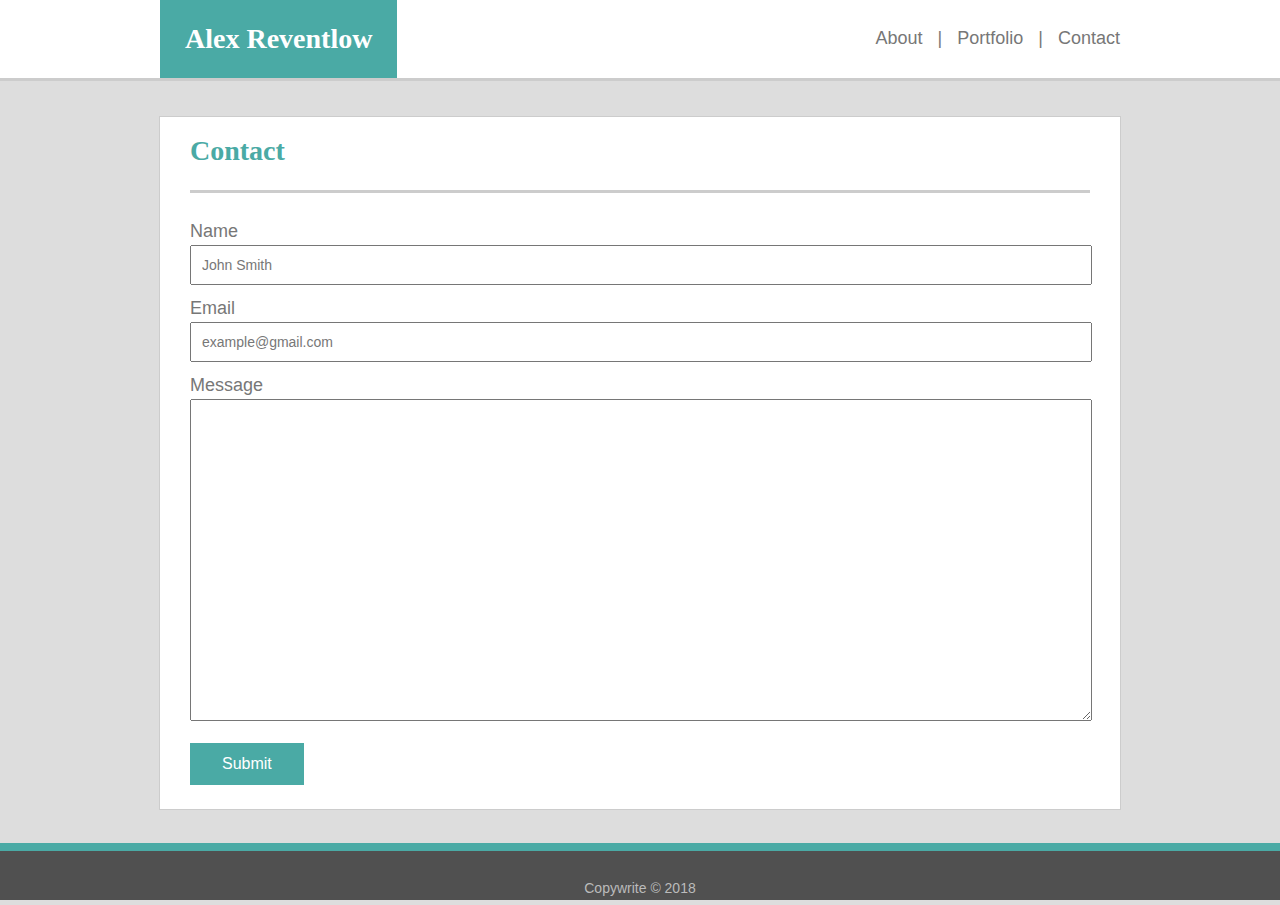
==== contact.html @ 3f046acd "added reset.css and updated style.css" ====
<!DOCTYPE html>
<html lang="en-us">

<head>
    <title>Contact</title>
    <link rel="stylesheet" type="text/css" href="assets/css/reset.css">
    <link rel="stylesheet" type="text/css" href="assets/css/style.css">
    <meta charset="utf-8">
</head>

<body>
    <header class="clearfix">
        <div id="headerBox">
            <div id="name">
                <h1>Alex Reventlow</h1>
            </div>
            <div id="menuBar">
                <p>
                    <a href="./index.html" class="menuButtons">About</a> 
                    &nbsp; | &nbsp; 
                    <a href="./portfolio.html" class="menuButtons">Portfolio </a> 
                    &nbsp; | &nbsp; 
                    <a href="./contact.html" class="menuButtons">Contact</a>
                </p>
            </div>
        </div>
    </header>

    <div id="content">
        <div id="contentBox">
            <div id="sectionTitle">
                <h1>Contact</h1>
            </div>
            
            <!-- form goes nowhere -->
            <form action="./placeholder.php">
                <p>Name <input type="text" name="name" class="contactForm" value="John Smith" onfocus="this.value=''; this.onfocus=null;"></p>
                <p>Email <input type="text" name="email" class="contactForm" value="example@gmail.com" onfocus="this.value=''; this.onfocus=null;"></p>
                <p>Message
            <textarea id="subject" name="message" class="contactForm tallContactForm"></textarea>
            <input type="submit" value="Submit" class="button"></form>
        </div>
    </div>
    
    <footer>
        Copywrite © 2018
    </footer>
</body>
</html>
---- assets/css/style.css ----
h1{
    font-family: 'Georgia', Times, Times New Roman, serif;
    font-size: 28px;
    font-weight: bold;
}

h2{
    font-family: 'Georgia', Times, Times New Roman, serif;
    font-size: 20px;
    font-weight: bold;
}

p{
    font-family: 'Arial', 'Helvetica Neue', Helvetica, sans-serif;
    color: #777777;
    font-size: 18px;
    line-height: 150%;
}

.menuButtons{
    color: #777777;
    text-decoration: none;
}

.portfolioBox{
    width: 280px;
    height: 200px;
    float: left;
    margin: 0px 40px 60px 0px;
    position: relative;
}

.portfolioTitle{
    width: 280px;
    height: 60px;
    position: absolute;
    bottom: 10px;
    background-color: #4aaaa5;
    color: #ffffff;
    text-align: center;
}

.portfolioLink{
    text-decoration: none;
    color: #ffffff;
    position: relative;
    top: 20px;
}

body{
    margin: 0px;
    background-color: #dddddd;
    padding-bottom: 60px;
    background-image: url(../../assets/images/gravel.png);
}

header{
    background-color: #ffffff;
}

footer{
    width: 100%;
    text-align: center;
    position: fixed;
    bottom: 0;
    padding: 30px 0px 5px;
    background-color: #505050;
    border-top: 8px solid #4aaaa5;
    color:  #bbbbbb;
    font-family: 'Arial', 'Helvetica Neue', Helvetica, sans-serif;
    font-size: 14px;
}

.contactForm{
    width: 878px;
    font-family: 'Arial', 'Helvetica Neue', Helvetica, sans-serif;
    font-size: 14px;
    padding: 10px;
    color: #777777;
    border-width: 2;
    margin-bottom: 10px;
}

.tallContactForm{
    height: 300px;
    width: 880px;
}

.button{
    background-color: #4aaaa5;
    border: none;
    color: white;
    padding: 12px 32px;
    text-align: center;
    text-decoration: none;
    display: inline-block;
    font-size: 16px;
    margin: 4px 0px;
    cursor: pointer;
}

#headerBox{
    width: 960px;
    margin: 0 auto;
}

#menuBar{
    float: right;
    padding: 25px 0px;
}

#name{
    background-color: #4aaaa5;
    float: left;
    color: white;
    padding: 25px 25px;
}

#content{
    margin: 0px 0px auto 0px;
    padding: 35px 0px;
    border-style: solid;
    border-width: 3px 0px 0px 0px;
    border-color: #cccccc;
}

#contentBox{
    width: 900px;
    margin: auto;
    padding: 20px 30px;
    background-color: #ffffff;
    border-style: solid;
    border-width: thin;
    border-color: #cccccc;
}

#sectionTitle{
    color: #4aaaa5;
    border-style: solid;
    border-width: 0px 0px 3px;
    border-color: #cccccc;
    padding: 0px 0px 25px;
    margin: 0px 0px 25px;
}

#headshot{
    float: left;
    margin: 0px 25px 25px 0px;
}

.clearfix::after {
    content: "";
    clear: both;
    display: table;
}
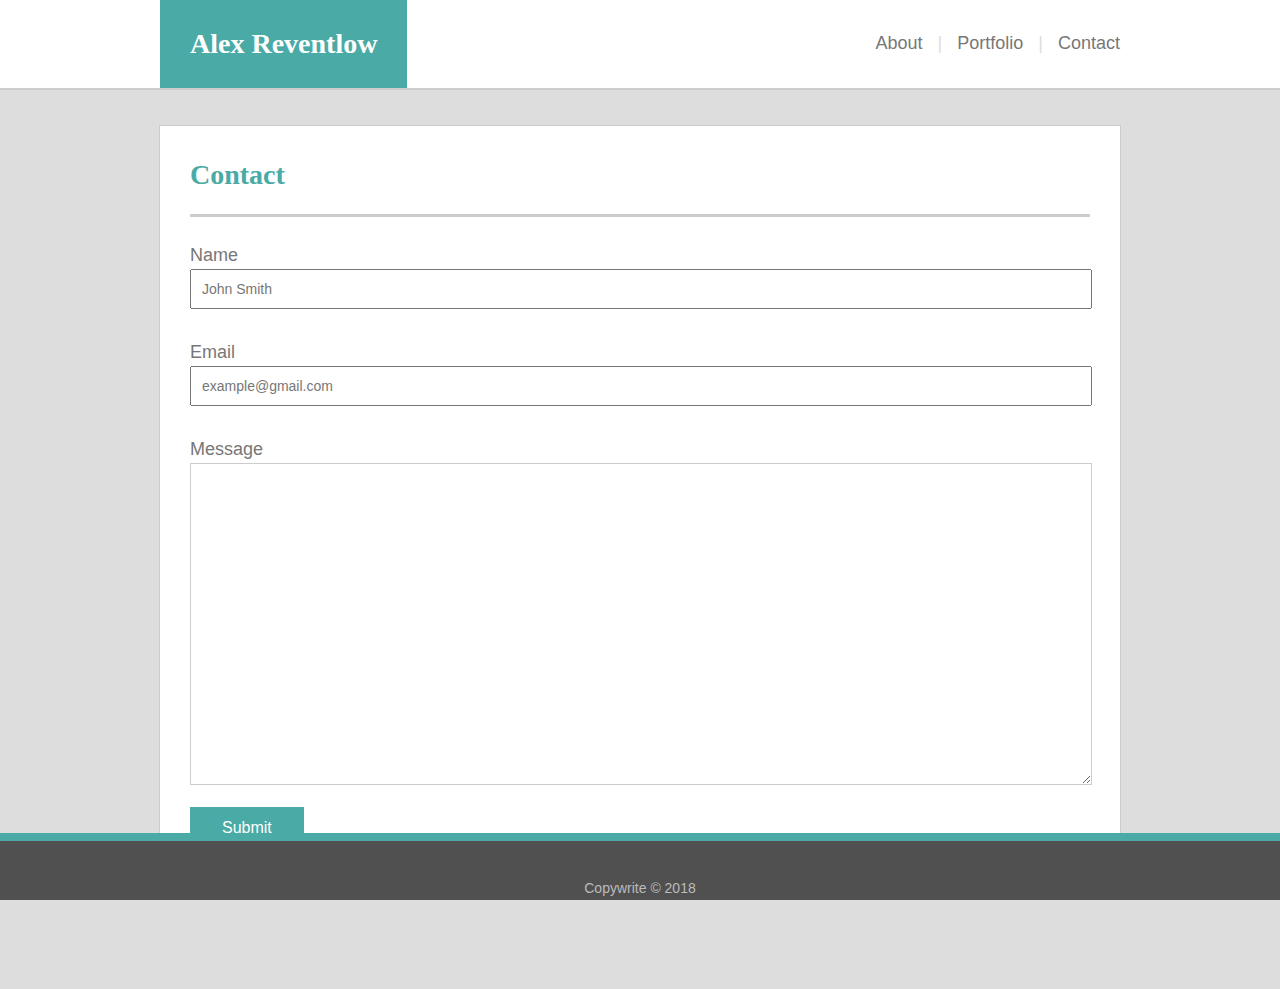
==== commit 49a4419d: "removed unused code, added social media icons" ====
--- a/contact.html
+++ b/contact.html
@@ -2,48 +2,54 @@
 <html lang="en-us">
 
 <head>
-    <title>Contact</title>
-    <link rel="stylesheet" type="text/css" href="assets/css/reset.css">
-    <link rel="stylesheet" type="text/css" href="assets/css/style.css">
-    <meta charset="utf-8">
+  <title>Contact</title>
+  <link rel="stylesheet" type="text/css" href="assets/css/reset.css">
+  <link rel="stylesheet" type="text/css" href="assets/css/style.css">
+  <meta charset="utf-8">
+  <meta name="robots" content="noindex,nofollow">
+  <link rel="shortcut icon" href="./assets/images/favicon.ico">
 </head>
 
 <body>
-    <header class="clearfix">
-        <div id="headerBox">
-            <div id="name">
-                <h1>Alex Reventlow</h1>
-            </div>
-            <div id="menuBar">
-                <p>
-                    <a href="./index.html" class="menuButtons">About</a> 
-                    &nbsp; | &nbsp; 
-                    <a href="./portfolio.html" class="menuButtons">Portfolio </a> 
-                    &nbsp; | &nbsp; 
-                    <a href="./contact.html" class="menuButtons">Contact</a>
-                </p>
-            </div>
-        </div>
-    </header>
+  
+  <header class="clearfix">
+    <div id="headerBox">
+      <div id="name"><h1>Alex Reventlow</h1></div>
+      <div id="menuBar">
+        <p>
+          <a href="./index.html" class="menuButtons">About</a> 
+          &nbsp; 
+          <span class="offWhite">|</span> 
+          &nbsp; 
+          <a href="./portfolio.html" class="menuButtons">Portfolio</a> 
+          &nbsp; 
+          <span class="offWhite">|</span>
+          &nbsp; 
+          <a href="./contact.html" class="menuButtons">Contact</a>
+        </p>
+      </div>
+    </div>
+  </header>
 
-    <div id="content">
-        <div id="contentBox">
-            <div id="sectionTitle">
-                <h1>Contact</h1>
-            </div>
-            
-            <!-- form goes nowhere -->
-            <form action="./placeholder.php">
-                <p>Name <input type="text" name="name" class="contactForm" value="John Smith" onfocus="this.value=''; this.onfocus=null;"></p>
-                <p>Email <input type="text" name="email" class="contactForm" value="example@gmail.com" onfocus="this.value=''; this.onfocus=null;"></p>
-                <p>Message
-            <textarea id="subject" name="message" class="contactForm tallContactForm"></textarea>
-            <input type="submit" value="Submit" class="button"></form>
-        </div>
+   
+  <div id="contentBox">
+    <div id="sectionTitle">
+      <h1>Contact</h1>
     </div>
-    
-    <footer>
-        Copywrite © 2018
-    </footer>
+    <!-- form to nowhere -->
+    <form action="./placeholder.php">
+      <p>Name <input type="text" name="name" class="contactForm" value="John Smith" onfocus="this.value=''; this.onfocus=null;"></p>
+      <p>Email <input type="text" name="email" class="contactForm" value="example@gmail.com" onfocus="this.value=''; this.onfocus=null;"></p>
+      <p>Message
+      <textarea id="subject" name="message" class="contactForm tallContactForm"></textarea>
+      <input type="submit" value="Submit" class="button">
+    </form>
+  </div>
+
+  <footer>
+    Copywrite © 2018
+  </footer>
+
 </body>
+
 </html>--- a/assets/css/style.css
+++ b/assets/css/style.css
@@ -1,155 +1,187 @@
+body{
+  font-family: 'Arial', 'Helvetica Neue', Helvetica, sans-serif;
+  margin: 0px;
+  background-color: #dddddd;
+  padding-bottom: 60px;
+  background-image: url(../../assets/images/gravel.png);
+}
+
 h1{
-    font-family: 'Georgia', Times, Times New Roman, serif;
-    font-size: 28px;
-    font-weight: bold;
+  font-family: 'Georgia', Times, "Times New Roman", serif;
+  font-size: 28px;
+  font-weight: bold;
 }
 
 h2{
-    font-family: 'Georgia', Times, Times New Roman, serif;
-    font-size: 20px;
-    font-weight: bold;
+  font-family: 'Georgia', Times, "Times New Roman", serif;
+  font-size: 20px;
+  font-weight: bold;
 }
 
 p{
-    font-family: 'Arial', 'Helvetica Neue', Helvetica, sans-serif;
-    color: #777777;
-    font-size: 18px;
-    line-height: 150%;
+  color: #777777;
+  font-size: 18px;
+  line-height: 150%;
+  margin-bottom: 20px;
+}
+
+header{
+  background-color: #ffffff;
+  border-style: solid;
+  border-width: 0px 0px 2px 0px;
+  border-color: #cccccc;
+
+}
+
+#headerBox{
+  width: 960px;
+  margin: 0 auto;
+}
+
+#name{
+  background-color: #4aaaa5;
+  float: left;
+  color: white;
+  padding: 30px;
+
 }
 
 .menuButtons{
-    color: #777777;
-    text-decoration: none;
+  color: #777777;
+  text-decoration: none;
 }
 
+.offWhite{
+  color: #dddddd;
+}
+
+#menuBar{
+  float: right;
+  padding: 30px 0px 0px;
+}
+
+#menuBar a:hover{
+  color: black;
+}
+
+footer{
+  width: 100%;
+  text-align: center;
+  position: fixed;
+  bottom: 0;
+  padding: 40px 0px 5px;
+  background-color: #505050;
+  border-top: 8px solid #4aaaa5;
+  color: #bbbbbb;
+  font-size: 14px;
+}
+
+#contentBox{
+  width: 900px;
+  margin: 35px auto;
+  padding: 35px 30px 20px;
+  background-color: #ffffff;
+  border-style: solid;
+  border-width: thin;
+  border-color: #cccccc;
+}
+
+#sectionTitle{
+  color: #4aaaa5;
+  border-style: solid;
+  border-width: 0px 0px 3px;
+  border-color: #cccccc;
+  padding: 0px 0px 25px;
+  margin: 0px 0px 25px;
+}
+
+.socialIcon{
+  float: right;
+  position: relative;
+  top: -40px;
+  right: -6px;
+  width: 47px;
+  margin: 0px 6px;
+}
+
+.clearfix::after {
+  content: "";
+  clear: both;
+  display: table;
+}
+
+/* about page */
+
+.photoWithCitation{
+  color: black;
+  margin: 0px 25px 15px 0px;
+  font-size: 11px;
+  text-align: right;
+  float: left;
+}
+
+.photoCitation{
+  color: black;
+}
+
+/* portfolio page */
+
 .portfolioBox{
-    width: 280px;
-    height: 200px;
-    float: left;
-    margin: 0px 40px 60px 0px;
-    position: relative;
+  width: 280px;
+  height: 200px;
+  float: left;
+  margin: 0px 40px 50px 0px;
+  position: relative;
 }
 
 .portfolioTitle{
-    width: 280px;
-    height: 60px;
-    position: absolute;
-    bottom: 10px;
-    background-color: #4aaaa5;
-    color: #ffffff;
-    text-align: center;
+  width: 280px;
+  height: 60px;
+  position: absolute;
+  bottom: 10px;
+  background-color: #4aaaa5;
+  color: #ffffff;
+  text-align: center;
+}
+
+.portfolioTitle a:hover{
+  color: black;
 }
 
 .portfolioLink{
-    text-decoration: none;
-    color: #ffffff;
-    position: relative;
-    top: 20px;
+  text-decoration: none;
+  color: #ffffff;
+  position: relative;
+  top: 20px;
 }
 
-body{
-    margin: 0px;
-    background-color: #dddddd;
-    padding-bottom: 60px;
-    background-image: url(../../assets/images/gravel.png);
-}
-
-header{
-    background-color: #ffffff;
-}
-
-footer{
-    width: 100%;
-    text-align: center;
-    position: fixed;
-    bottom: 0;
-    padding: 30px 0px 5px;
-    background-color: #505050;
-    border-top: 8px solid #4aaaa5;
-    color:  #bbbbbb;
-    font-family: 'Arial', 'Helvetica Neue', Helvetica, sans-serif;
-    font-size: 14px;
-}
+/* contact page */
 
 .contactForm{
-    width: 878px;
-    font-family: 'Arial', 'Helvetica Neue', Helvetica, sans-serif;
-    font-size: 14px;
-    padding: 10px;
-    color: #777777;
-    border-width: 2;
-    margin-bottom: 10px;
+  width: 878px;
+  font-size: 14px;
+  padding: 10px;
+  color: #777777;
+  margin-bottom: 10px;
 }
 
 .tallContactForm{
-    height: 300px;
-    width: 880px;
+  height: 300px;
+  width: 880px;
+  border-color:#cccccc;
 }
 
 .button{
-    background-color: #4aaaa5;
-    border: none;
-    color: white;
-    padding: 12px 32px;
-    text-align: center;
-    text-decoration: none;
-    display: inline-block;
-    font-size: 16px;
-    margin: 4px 0px;
-    cursor: pointer;
+  background-color: #4aaaa5;
+  border: none;
+  color: #ffffff;
+  padding: 12px 32px;
+  text-decoration: none;
+  font-size: 16px;
+  margin: 4px 0px;
+  cursor: pointer;
 }
 
-#headerBox{
-    width: 960px;
-    margin: 0 auto;
-}
-
-#menuBar{
-    float: right;
-    padding: 25px 0px;
-}
-
-#name{
-    background-color: #4aaaa5;
-    float: left;
-    color: white;
-    padding: 25px 25px;
-}
-
-#content{
-    margin: 0px 0px auto 0px;
-    padding: 35px 0px;
-    border-style: solid;
-    border-width: 3px 0px 0px 0px;
-    border-color: #cccccc;
-}
-
-#contentBox{
-    width: 900px;
-    margin: auto;
-    padding: 20px 30px;
-    background-color: #ffffff;
-    border-style: solid;
-    border-width: thin;
-    border-color: #cccccc;
-}
-
-#sectionTitle{
-    color: #4aaaa5;
-    border-style: solid;
-    border-width: 0px 0px 3px;
-    border-color: #cccccc;
-    padding: 0px 0px 25px;
-    margin: 0px 0px 25px;
-}
-
-#headshot{
-    float: left;
-    margin: 0px 25px 25px 0px;
-}
-
-.clearfix::after {
-    content: "";
-    clear: both;
-    display: table;
+.button:hover{
+  color: black;
 }